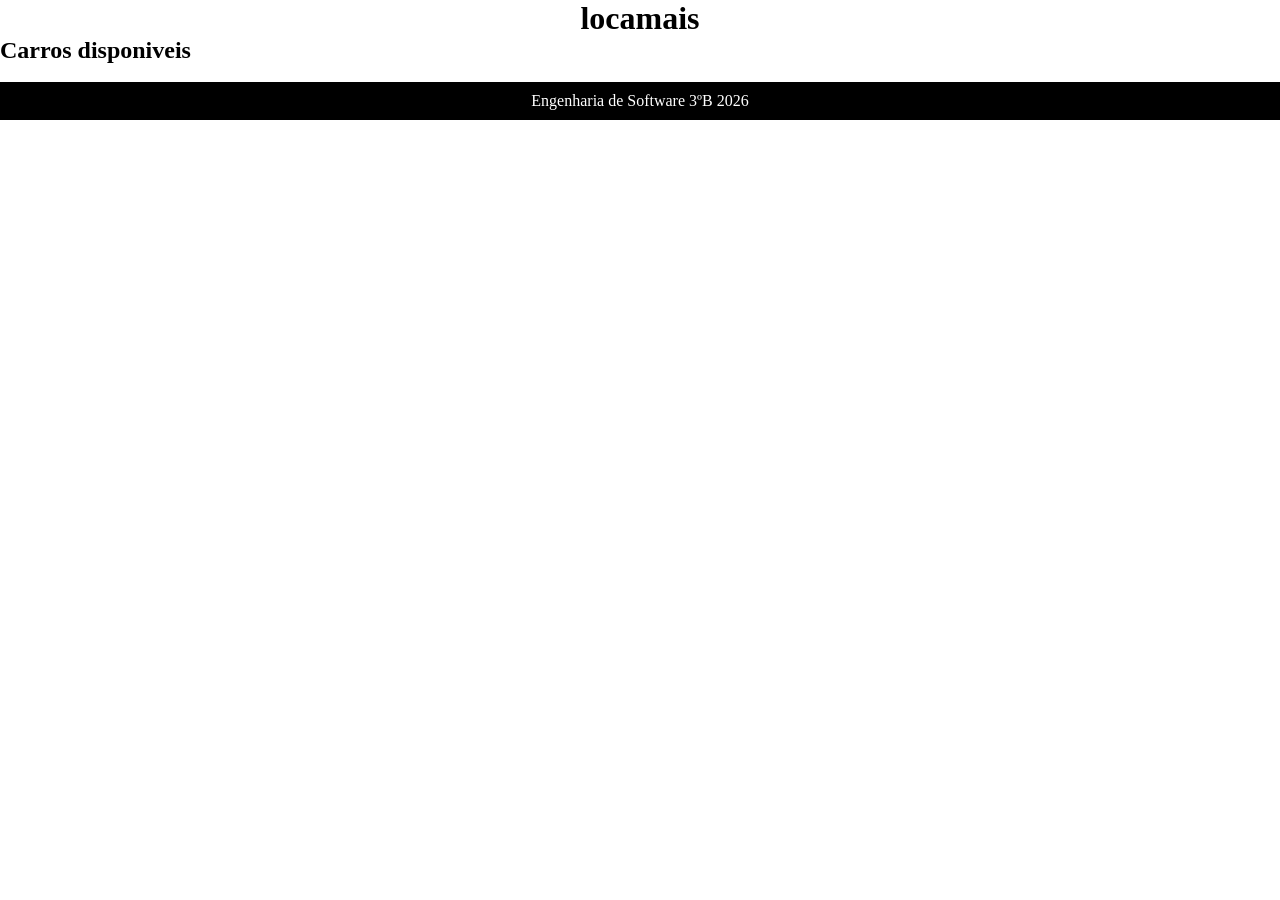
==== index.html @ 830daea7 "alteraçãoafir" ====
<!DOCTYPE html>
<html lang="pt-br">
<head>
    <meta charset="UTF-8">
    <meta name="viewport" content="width=device-width, initial-scale=1.0">
    <title>Projeto Front-End</title>
    <link rel="stylesheet" href="style.css">
</head>
<body>
    <h1>locamais</h1>
    <h2> Carros disponiveis </h2>
    <div class="carrossel">
        <div class="container">
        <img src=""/>
        <img src=""/>
        <img src=""/>
        <img src=""/>
        <img src=""/>

        </div>
    </div>



    <footer>
        <p>Engenharia de Software 3ºB 2026</p>
    </footer>
</body>
</html>
---- style.css ----
*{
    margin: 0;
    padding: 0;
    box-sizing: border-box;
}

h1{
   text-align: center;
   text-decoration: 
}
.carrossel {

}
footer{
    background-color: black;
    color: white;
    text-align: center;
    padding: 10px;
    display: fixed;
    bottom: 0;
}
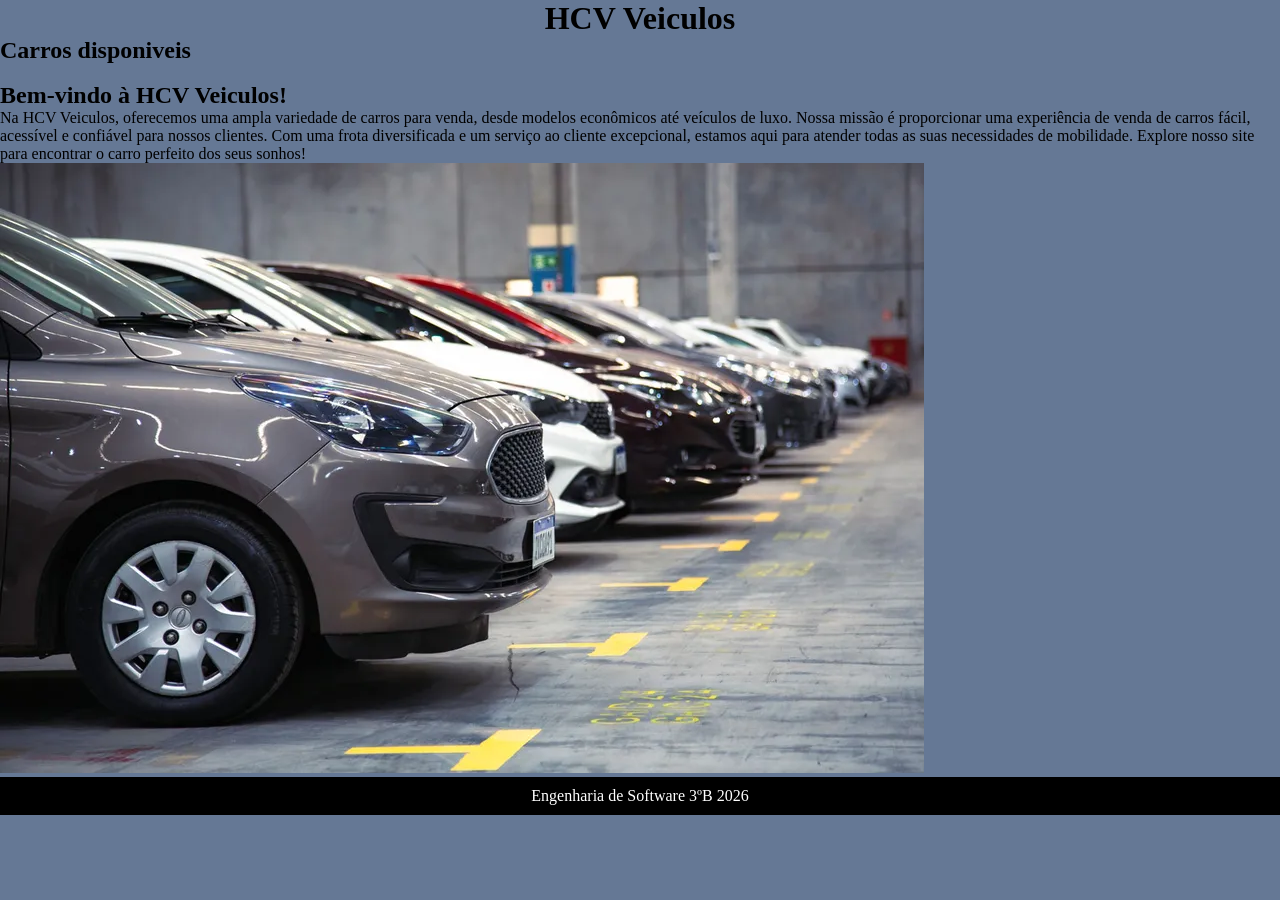
==== commit f8cc9949: "criação apresentação site" ====
--- a/index.html
+++ b/index.html
@@ -7,7 +7,7 @@
     <link rel="stylesheet" href="style.css">
 </head>
 <body>
-    <h1>locamais</h1>
+    <h1>HCV Veiculos</h1>
     <h2> Carros disponiveis </h2>
     <div class="carrossel">
         <div class="container">
@@ -21,6 +21,17 @@
     </div>
 
 
+    <section class="apresentacao">
+        <div class="texto">
+            <h2>Bem-vindo à HCV Veiculos!</h2>
+            <p>Na HCV Veiculos, oferecemos uma ampla variedade de carros para venda, desde modelos econômicos até veículos de luxo. Nossa missão é proporcionar uma experiência de venda de carros fácil, acessível e confiável para nossos clientes. Com uma frota diversificada e um serviço ao cliente excepcional, estamos aqui para atender todas as suas necessidades de mobilidade. Explore nosso site para encontrar o carro perfeito dos seus sonhos!</p>
+        </div>
+        <div class="imagem">
+            <img src="apr.webp" alt="Imagem de carros">
+        </div>
+    </section>
+
+
 
     <footer>
         <p>Engenharia de Software 3ºB 2026</p>
--- a/style.css
+++ b/style.css
@@ -2,6 +2,10 @@
     margin: 0;
     padding: 0;
     box-sizing: border-box;
+}
+
+body{
+    background-color: #657895;
 }
 
 h1{
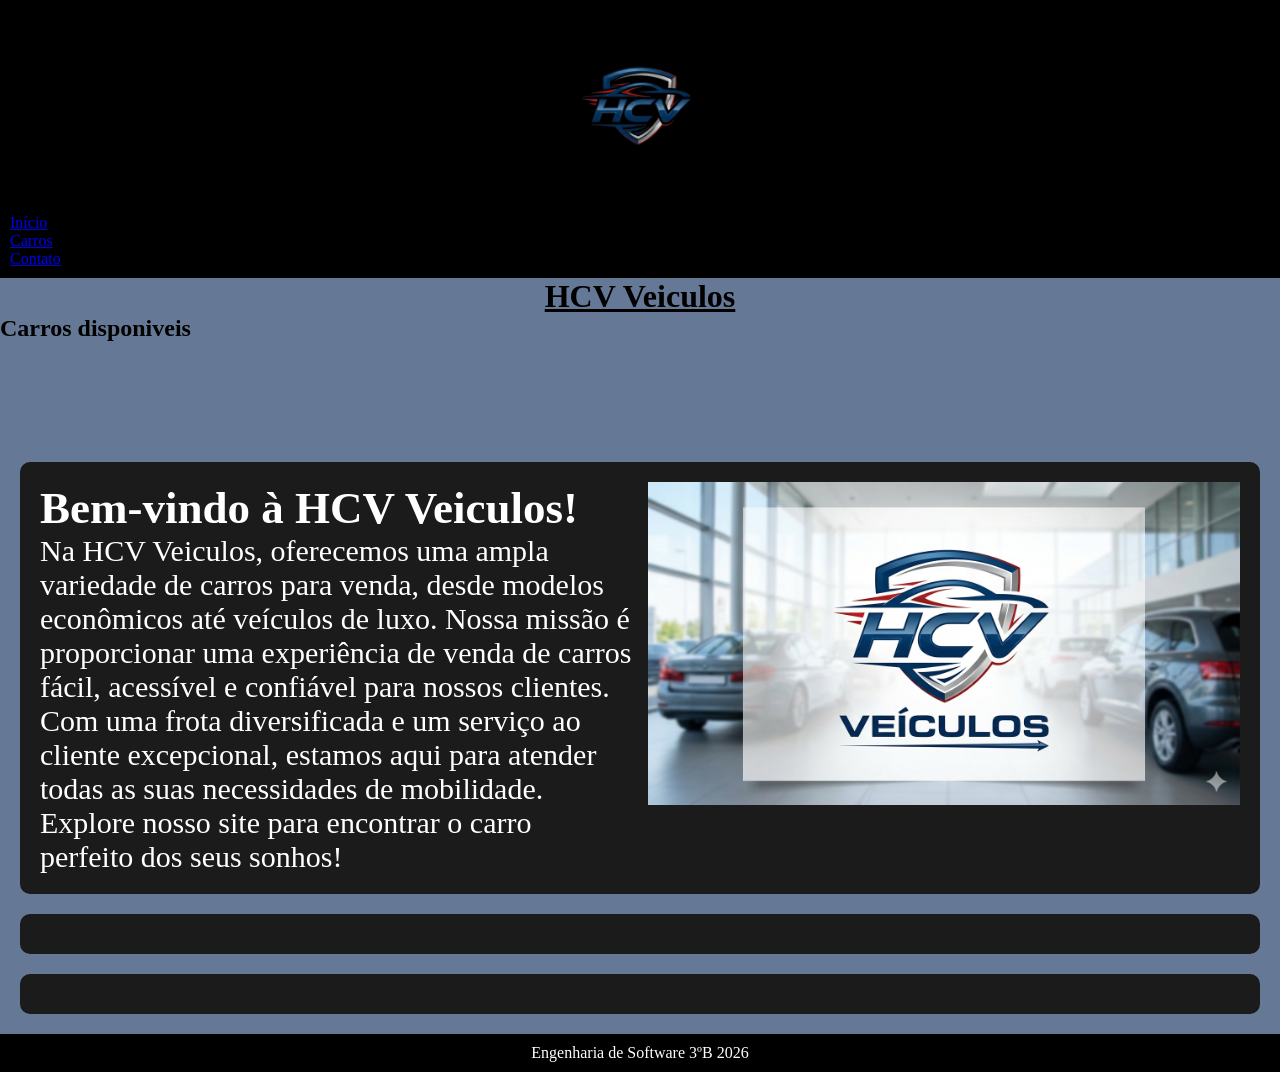
==== commit ce7fb536: "criação de mais seções, navbar, adição do logo, e alteração foto da apresentação" ====
--- a/index.html
+++ b/index.html
@@ -7,6 +7,18 @@
     <link rel="stylesheet" href="style.css">
 </head>
 <body>
+
+    <!-- NavBar -->
+    <nav>
+        <a href="index.html">
+            <img src="logo.png" alt="Logo da empresa" class="logo">
+        </a>
+        <ul>
+            <li><a href="index.html">Início</a></li>
+            <li><a href="#">Carros</a></li>
+            <li><a href="formulario.html">Contato</a></li>
+        </ul>
+    </nav>
     <h1>HCV Veiculos</h1>
     <h2> Carros disponiveis </h2>
     <div class="carrossel">
@@ -20,15 +32,25 @@
         </div>
     </div>
 
-
+    <!-- Seção de apresentação -->
     <section class="apresentacao">
         <div class="texto">
             <h2>Bem-vindo à HCV Veiculos!</h2>
             <p>Na HCV Veiculos, oferecemos uma ampla variedade de carros para venda, desde modelos econômicos até veículos de luxo. Nossa missão é proporcionar uma experiência de venda de carros fácil, acessível e confiável para nossos clientes. Com uma frota diversificada e um serviço ao cliente excepcional, estamos aqui para atender todas as suas necessidades de mobilidade. Explore nosso site para encontrar o carro perfeito dos seus sonhos!</p>
         </div>
         <div class="imagem">
-            <img src="apr.webp" alt="Imagem de carros">
+            <img src="conssecionaria.png" alt="Imagem de carros">
         </div>
+    </section>
+
+    <!-- Seção de Carros-->
+    <section>
+        
+    </section>
+
+    <!-- Seção de contato -->
+    <section>
+
     </section>
 
 
--- a/style.css
+++ b/style.css
@@ -8,13 +8,48 @@
     background-color: #657895;
 }
 
+nav{
+    background-color: black;
+    padding: 10px;
+    align-items: space-between;
+}
+
+.logo{
+    width: 300px;
+}
+
 h1{
-   text-align: center;
-   text-decoration: 
+    text-align: center;
+    text-decoration: underline;
 }
+
 .carrossel {
 
 }
+
+section{
+    background-color: #1b1b1b;
+    border-radius: 10px;
+    margin: 20px;
+    padding: 2rem;
+    padding: 20px;
+    columns: 2;
+}
+
+.texto{
+    max-width: 800px;
+    margin: 0 auto;
+    color: white;
+    font-size: 30px;
+}
+
+img{
+    display: block;
+    margin: 20px auto;
+    max-width: 100%;
+    width: 600px;
+}
+
 footer{
     background-color: black;
     color: white;
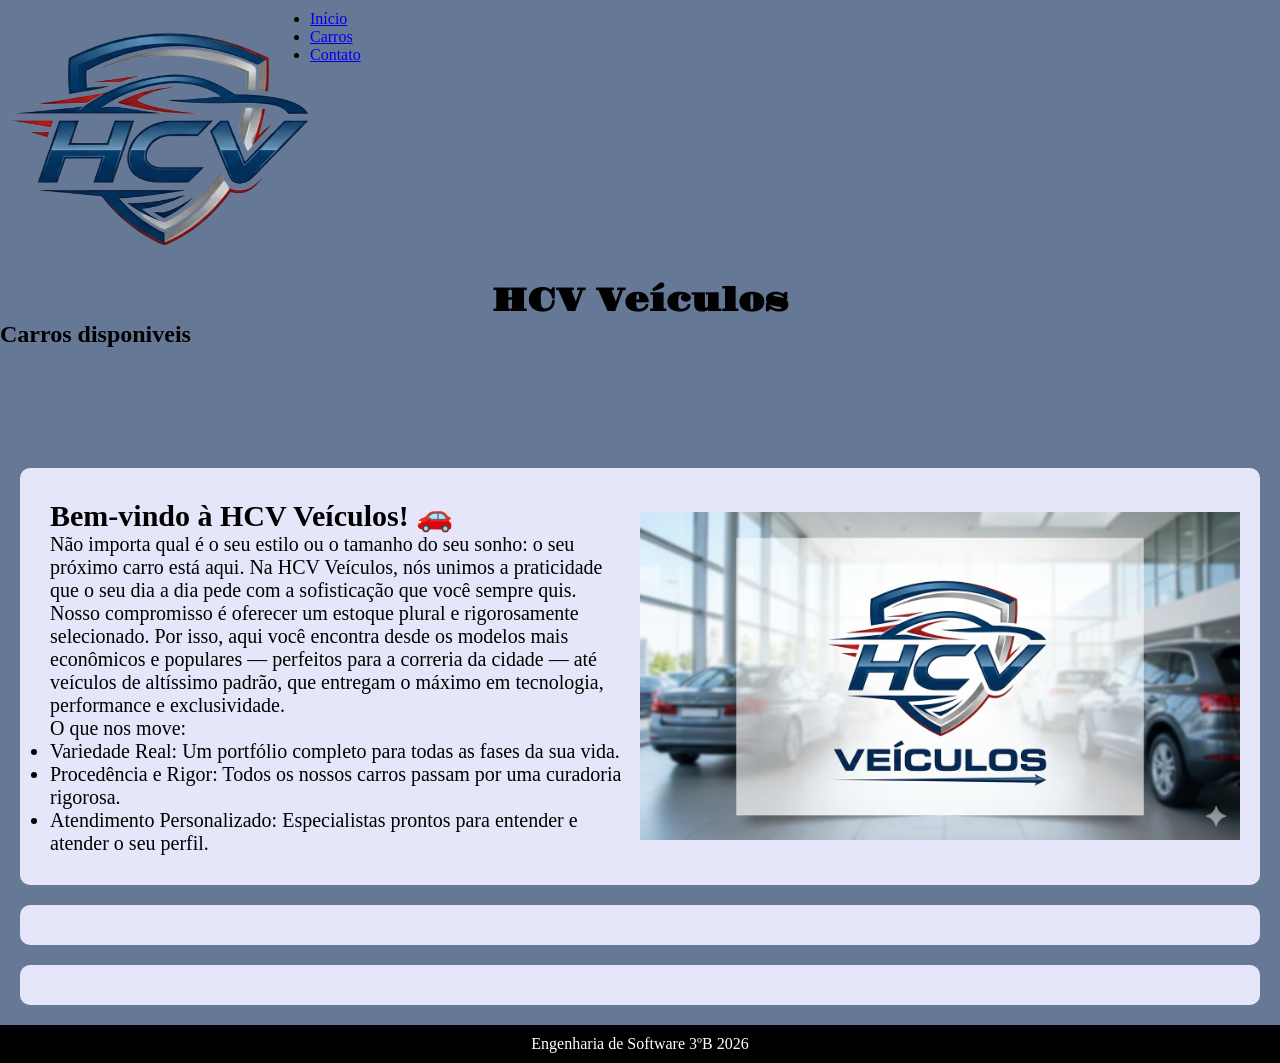
==== commit dafd8db9: "alteração texto apresentação" ====
--- a/index.html
+++ b/index.html
@@ -4,6 +4,9 @@
     <meta charset="UTF-8">
     <meta name="viewport" content="width=device-width, initial-scale=1.0">
     <title>Projeto Front-End</title>
+    <link rel="preconnect" href="https://fonts.googleapis.com">
+    <link rel="preconnect" href="https://fonts.gstatic.com" crossorigin>
+    <link href="https://fonts.googleapis.com/css2?family=Gravitas+One&display=swap" rel="stylesheet">
     <link rel="stylesheet" href="style.css">
 </head>
 <body>
@@ -19,7 +22,7 @@
             <li><a href="formulario.html">Contato</a></li>
         </ul>
     </nav>
-    <h1>HCV Veiculos</h1>
+    <h1>HCV Veículos</h1>
     <h2> Carros disponiveis </h2>
     <div class="carrossel">
         <div class="container">
@@ -35,8 +38,15 @@
     <!-- Seção de apresentação -->
     <section class="apresentacao">
         <div class="texto">
-            <h2>Bem-vindo à HCV Veiculos!</h2>
-            <p>Na HCV Veiculos, oferecemos uma ampla variedade de carros para venda, desde modelos econômicos até veículos de luxo. Nossa missão é proporcionar uma experiência de venda de carros fácil, acessível e confiável para nossos clientes. Com uma frota diversificada e um serviço ao cliente excepcional, estamos aqui para atender todas as suas necessidades de mobilidade. Explore nosso site para encontrar o carro perfeito dos seus sonhos!</p>
+            <h2>Bem-vindo à HCV Veículos! 🚗</h2>
+            <p>Não importa qual é o seu estilo ou o tamanho do seu sonho: o seu próximo carro está aqui. Na HCV Veículos, nós unimos a praticidade que o seu dia a dia pede com a sofisticação que você sempre quis.</p>
+            <p>Nosso compromisso é oferecer um estoque plural e rigorosamente selecionado. Por isso, aqui você encontra desde os modelos mais econômicos e populares — perfeitos para a correria da cidade — até veículos de altíssimo padrão, que entregam o máximo em tecnologia, performance e exclusividade.</p>
+            <p>O que nos move:</p>
+            <ul>
+                <li>Variedade Real: Um portfólio completo para todas as fases da sua vida.</li>
+                <li>Procedência e Rigor: Todos os nossos carros passam por uma curadoria rigorosa.</li>
+                <li>Atendimento Personalizado: Especialistas prontos para entender e atender o seu perfil.</li>
+            </ul>
         </div>
         <div class="imagem">
             <img src="conssecionaria.png" alt="Imagem de carros">
--- a/style.css
+++ b/style.css
@@ -9,9 +9,10 @@
 }
 
 nav{
-    background-color: black;
+    background-color: #657895;
     padding: 10px;
     align-items: space-between;
+    display: flex;
 }
 
 .logo{
@@ -20,7 +21,8 @@
 
 h1{
     text-align: center;
-    text-decoration: underline;
+    font-family: 'Gravitas One';
+    color: black;
 }
 
 .carrossel {
@@ -28,26 +30,28 @@
 }
 
 section{
-    background-color: #1b1b1b;
+    background-color: lavender;
     border-radius: 10px;
     margin: 20px;
-    padding: 2rem;
     padding: 20px;
-    columns: 2;
+    display: flex;
+    flex-direction: row;
+    align-items: center;
 }
 
 .texto{
     max-width: 800px;
     margin: 0 auto;
-    color: white;
-    font-size: 30px;
+    color: black;
+    font-size: 1.25rem;
+    padding: 10px;
 }
 
 img{
     display: block;
     margin: 20px auto;
-    max-width: 100%;
     width: 600px;
+    padding: auto;
 }
 
 footer{
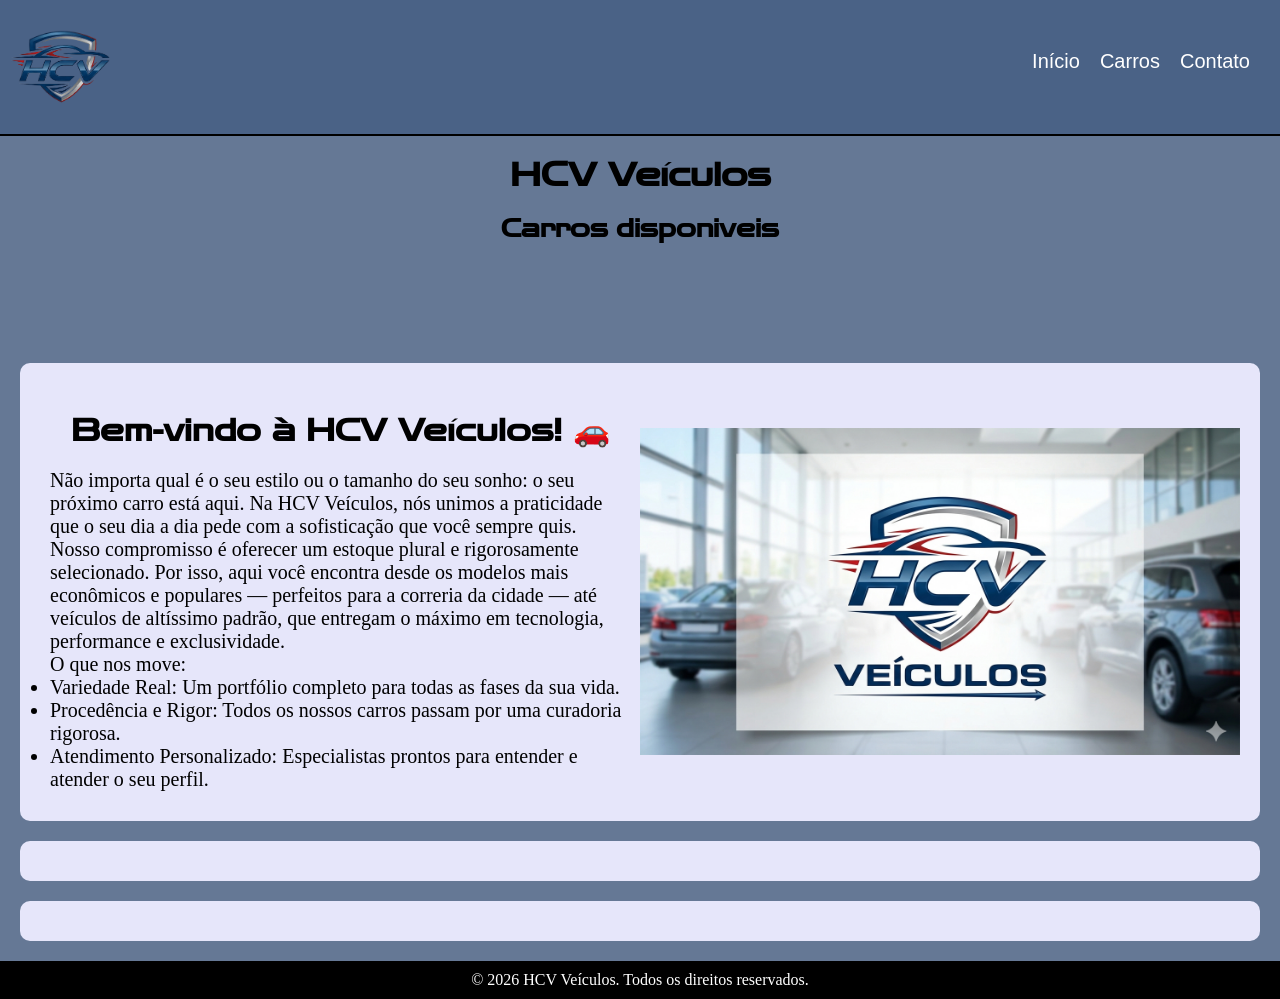
==== commit 51186941: "atualização navbar, rodapé e criação da seção das informações do carro" ====
--- a/index.html
+++ b/index.html
@@ -6,7 +6,7 @@
     <title>Projeto Front-End</title>
     <link rel="preconnect" href="https://fonts.googleapis.com">
     <link rel="preconnect" href="https://fonts.gstatic.com" crossorigin>
-    <link href="https://fonts.googleapis.com/css2?family=Gravitas+One&display=swap" rel="stylesheet">
+    <link href="https://fonts.googleapis.com/css2?family=Zen+Dots&display=swap" rel="stylesheet">
     <link rel="stylesheet" href="style.css">
 </head>
 <body>
@@ -16,7 +16,7 @@
         <a href="index.html">
             <img src="logo.png" alt="Logo da empresa" class="logo">
         </a>
-        <ul>
+        <ul class="nav-links">
             <li><a href="index.html">Início</a></li>
             <li><a href="#">Carros</a></li>
             <li><a href="formulario.html">Contato</a></li>
@@ -48,7 +48,7 @@
                 <li>Atendimento Personalizado: Especialistas prontos para entender e atender o seu perfil.</li>
             </ul>
         </div>
-        <div class="imagem">
+        <div>
             <img src="conssecionaria.png" alt="Imagem de carros">
         </div>
     </section>
@@ -66,7 +66,7 @@
 
 
     <footer>
-        <p>Engenharia de Software 3ºB 2026</p>
+        <p>&copy; 2026 HCV Veículos. Todos os direitos reservados.</p>
     </footer>
 </body>
 </html>
--- a/style.css
+++ b/style.css
@@ -9,20 +9,40 @@
 }
 
 nav{
-    background-color: #657895;
+    background-color: #4a6286;
     padding: 10px;
     align-items: space-between;
     display: flex;
+    justify-content: space-between;
+    border-bottom: 2px solid black;
+}
+
+.nav-links{
+    list-style: none;
+    display: flex;
+    gap: 20px;
+    margin-right: 20px;
+    margin-top: 40px;
+    font-size: 20px;
+    font-family: 'Montserrat', sans-serif;
+    text-decoration: solid;
+}
+
+.nav-links a{
+    color: white;
+    text-decoration: none;
+    transition: color 0.3s ease;
 }
 
 .logo{
-    width: 300px;
+    width: 100px;
 }
 
-h1{
+h1, h2{
     text-align: center;
-    font-family: 'Gravitas One';
+    font-family: 'Zen Dots';
     color: black;
+    margin: 20px 0;
 }
 
 .carrossel {
@@ -59,6 +79,6 @@
     color: white;
     text-align: center;
     padding: 10px;
-    display: fixed;
+    display: absolute;
     bottom: 0;
 }
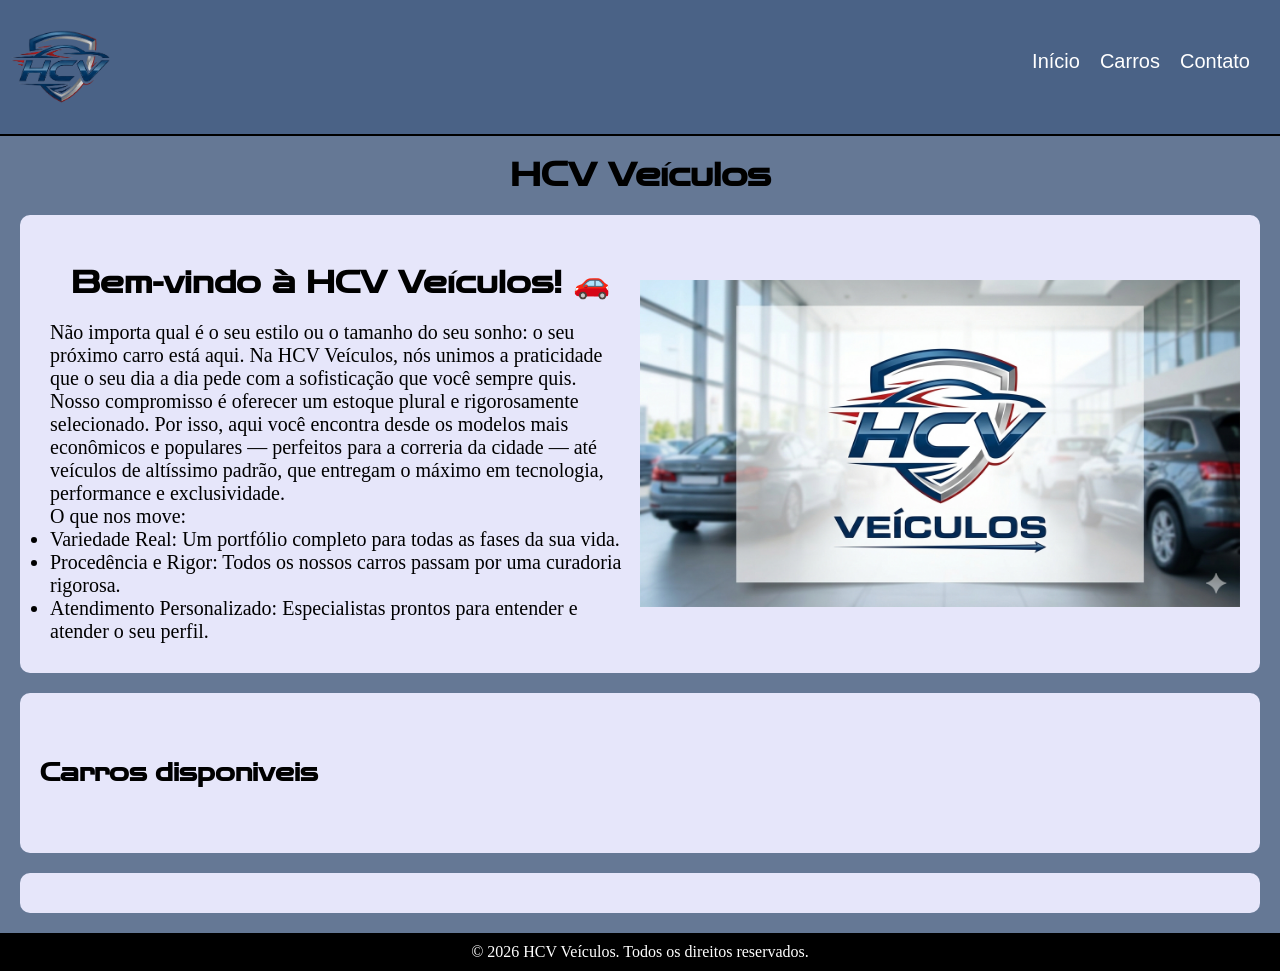
==== commit 8e50c202: "criação responsividade" ====
--- a/index.html
+++ b/index.html
@@ -23,17 +23,7 @@
         </ul>
     </nav>
     <h1>HCV Veículos</h1>
-    <h2> Carros disponiveis </h2>
-    <div class="carrossel">
-        <div class="container">
-        <img src=""/>
-        <img src=""/>
-        <img src=""/>
-        <img src=""/>
-        <img src=""/>
-
-        </div>
-    </div>
+    
 
     <!-- Seção de apresentação -->
     <section class="apresentacao">
@@ -55,7 +45,17 @@
 
     <!-- Seção de Carros-->
     <section>
-        
+    <h2> Carros disponiveis </h2>
+    <div class="carrossel">
+        <div class="container">
+        <img src=""/>
+        <img src=""/>
+        <img src=""/>
+        <img src=""/>
+        <img src=""/>
+
+    </div>
+    </div>
     </section>
 
     <!-- Seção de contato -->
--- a/style.css
+++ b/style.css
@@ -82,3 +82,61 @@
     display: absolute;
     bottom: 0;
 }
+
+@media (max-width: 600px) {
+    .nav-links {
+        flex-direction: column;
+        gap: 10px;
+        margin-top: 20px;
+    }
+
+    .logo {
+        width: 80px;
+    }
+
+    h1 {
+        font-size: 24px;
+    }
+
+    h2 {
+        font-size: 20px;
+    }
+
+    .texto {
+        font-size: 1rem;
+    }
+
+    img {
+        width: 100%;
+        height: auto;
+    }
+}
+
+@media (max-width: 400px) {
+    .nav-links {
+        flex-direction: column;
+        gap: 10px;
+        margin-top: 20px;
+    }
+
+    .logo {
+        width: 60px;
+    }
+
+    h1 {
+        font-size: 20px;
+    }
+
+    h2 {
+        font-size: 18px;
+    }
+
+    .texto {
+        font-size: 0.9rem;
+    }
+
+    img {
+        width: 100%;
+        height: auto;
+    }
+}
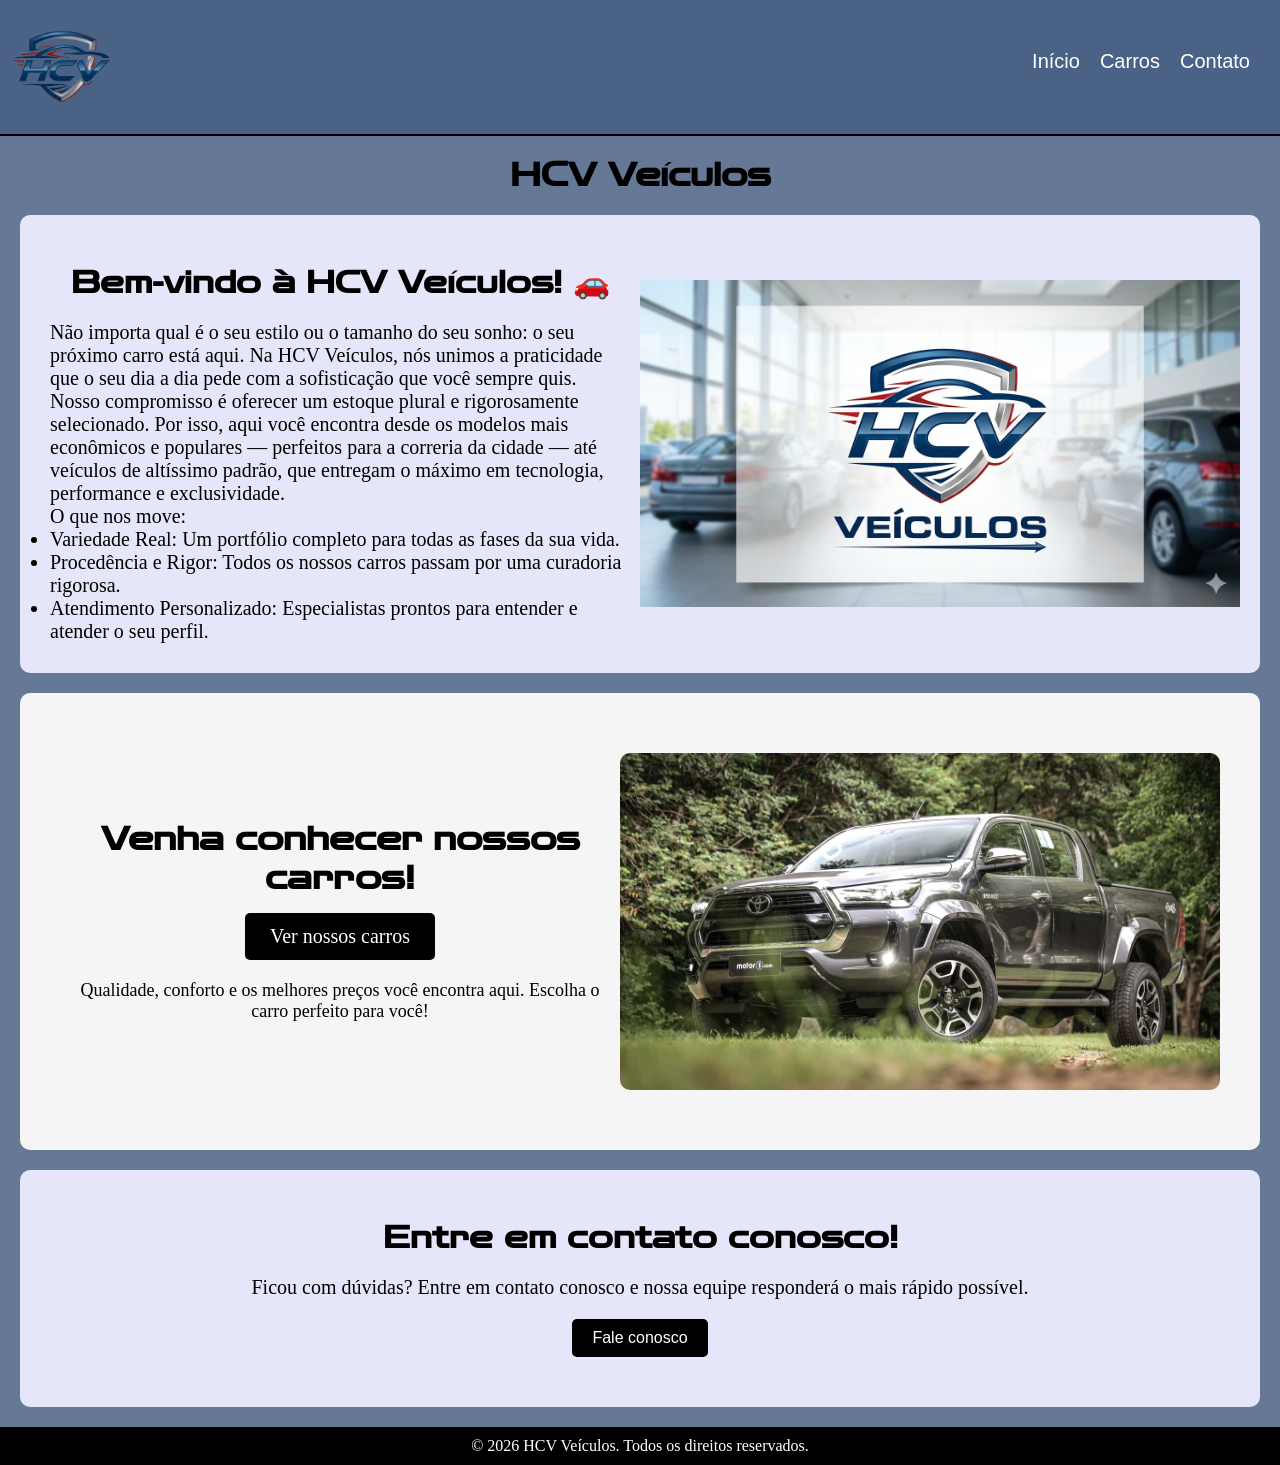
==== commit 2d119be2: "alterações quase finalizando projeto" ====
--- a/index.html
+++ b/index.html
@@ -18,7 +18,7 @@
         </a>
         <ul class="nav-links">
             <li><a href="index.html">Início</a></li>
-            <li><a href="#">Carros</a></li>
+            <li><a href="vendas.html">Carros</a></li>
             <li><a href="formulario.html">Contato</a></li>
         </ul>
     </nav>
@@ -44,23 +44,29 @@
     </section>
 
     <!-- Seção de Carros-->
-    <section>
-    <h2> Carros disponiveis </h2>
-    <div class="carrossel">
-        <div class="container">
-        <img src=""/>
-        <img src=""/>
-        <img src=""/>
-        <img src=""/>
-        <img src=""/>
+    
+    <section class="secao-carros">
+    <div class="texto">
+    <h2>Venha conhecer nossos carros!</h2>
 
-    </div>
-    </div>
+    <a href="vendas.html" class="btn-carros">Ver nossos carros</a>
+    
+    <p>
+        Qualidade, conforto e os melhores preços você encontra aqui.
+        Escolha o carro perfeito para você!
+    </p>
+    </div class="imagem">
+    <img src="hilux.jpg" alt="Carros à venda">
+    <div>
+
     </section>
 
     <!-- Seção de contato -->
     <section>
-
+    <div class="texto">
+    <h2>Entre em contato conosco!</h2> 
+    <p>Ficou com dúvidas? Entre em contato conosco e nossa equipe responderá o mais rápido possível.</p>
+    <button><a href="formulario.html" class="btn-contato">Fale conosco</a></button>
     </section>
 
 
--- a/style.css
+++ b/style.css
@@ -45,8 +45,44 @@
     margin: 20px 0;
 }
 
-.carrossel {
-
+.secao-carros {
+    text-align: center;
+    padding: 40px;
+    background-color: #f5f5f5;
+}
+
+.secao-carros h2 {
+    font-size: 32px;
+    margin-bottom: 10px;
+}
+
+.secao-carros p {
+    font-size: 18px;
+    margin-bottom: 20px;
+}
+
+.secao-carros img {
+    width: 80%;
+    max-width: 600px;
+    border-radius: 10px;
+    margin-bottom: 20px;
+}
+
+
+.btn-carros {
+    display: block; 
+    margin: 15px auto 20px; 
+    width: fit-content; 
+    padding: 12px 25px;
+    background-color: #000;
+    color: #fff;
+    text-decoration: none;
+    border-radius: 5px;
+    transition: 0.3s;
+}
+
+.btn-carros:hover {
+    background-color: #444;
 }
 
 section{
@@ -57,6 +93,7 @@
     display: flex;
     flex-direction: row;
     align-items: center;
+    animation: deslizar 1s ease-in-out;
 }
 
 .texto{
@@ -72,6 +109,28 @@
     margin: 20px auto;
     width: 600px;
     padding: auto;
+}
+
+button{
+    display: block;
+    margin: 20px auto;
+    padding: 10px 20px;
+    background-color: #000;
+    color: #fff;
+    border: none;
+    border-radius: 5px;
+    font-size: 1rem;
+    cursor: pointer;
+    transition: background-color 0.3s ease;
+}
+
+button:hover{
+    background-color: #444;
+}
+
+button a{
+    color: white;
+    text-decoration: none;
 }
 
 footer{
@@ -83,6 +142,17 @@
     bottom: 0;
 }
 
+@keyframes deslizar{
+    from {
+        transform: translateY(20px);
+        opacity: 0;
+    }
+    to {
+        transform: translateY(0);
+        opacity: 1;
+    }
+}
+
 @media (max-width: 600px) {
     .nav-links {
         flex-direction: column;
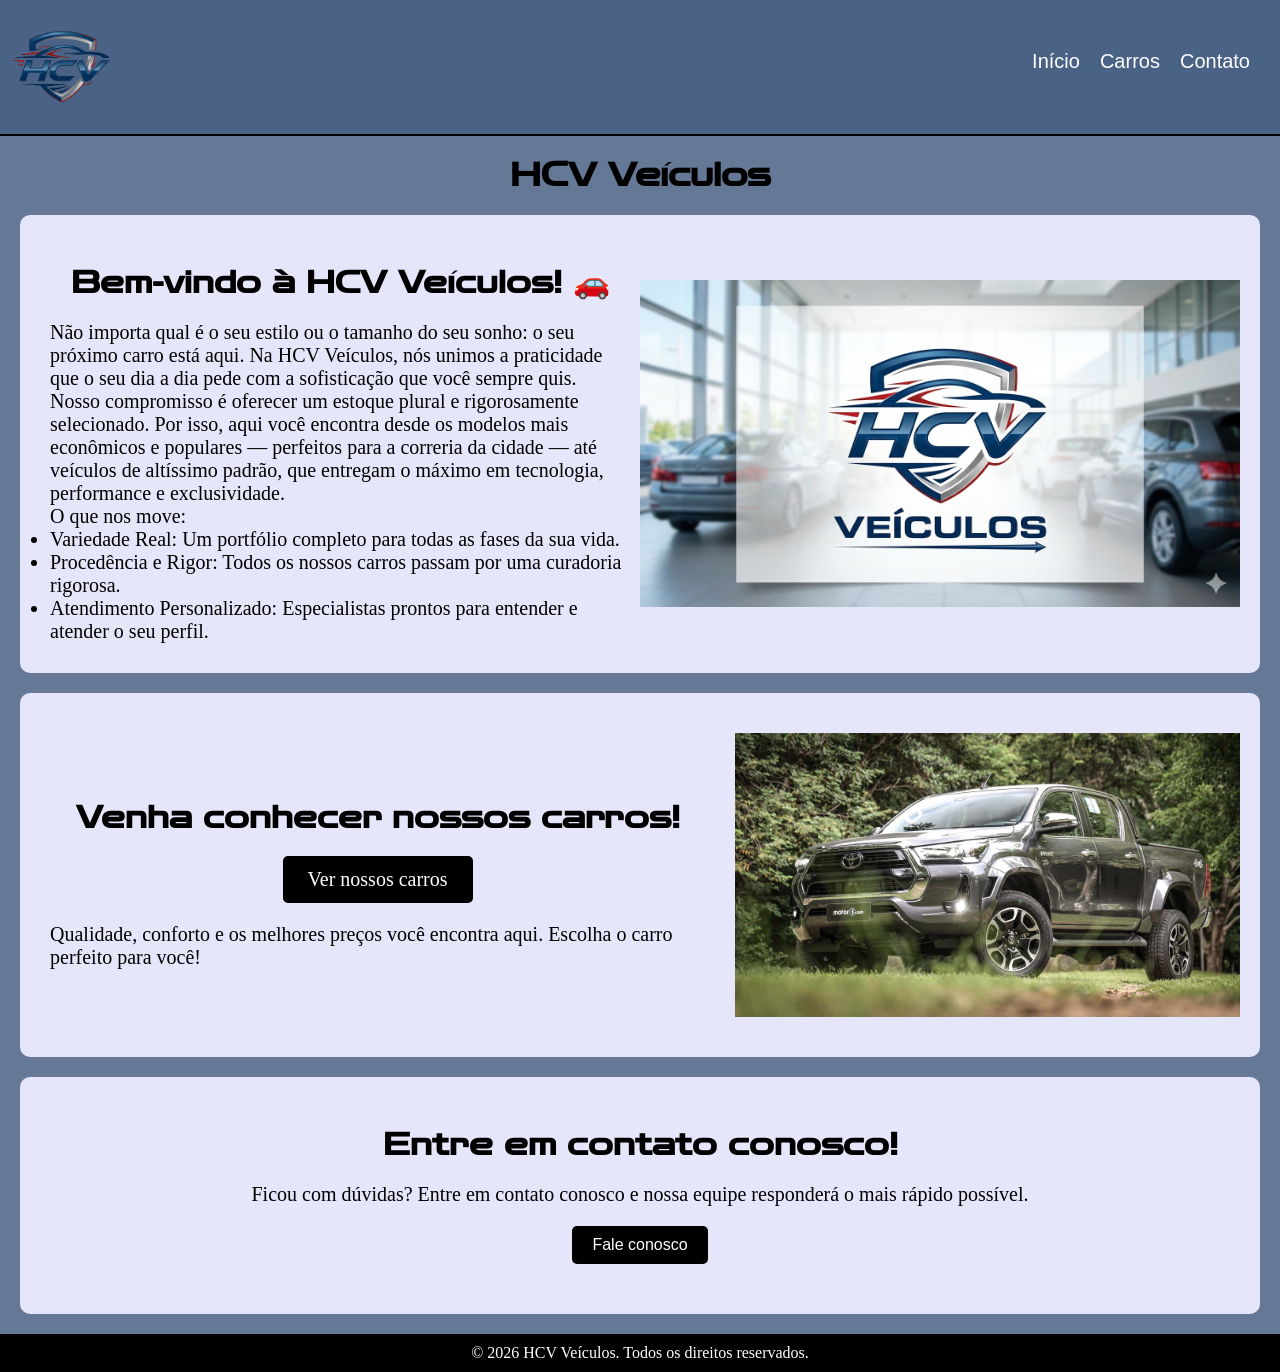
==== commit 3ccf5b3d: "ajuste responsividade" ====
--- a/index.html
+++ b/index.html
@@ -47,17 +47,20 @@
     
     <section class="secao-carros">
     <div class="texto">
-    <h2>Venha conhecer nossos carros!</h2>
+        <h2>Venha conhecer nossos carros!</h2>
 
-    <a href="vendas.html" class="btn-carros">Ver nossos carros</a>
-    
-    <p>
-        Qualidade, conforto e os melhores preços você encontra aqui.
-        Escolha o carro perfeito para você!
-    </p>
-    </div class="imagem">
-    <img src="hilux.jpg" alt="Carros à venda">
-    <div>
+        <a href="vendas.html" class="btn-carros">Ver nossos carros</a>
+
+        <p>
+            Qualidade, conforto e os melhores preços você encontra aqui.
+            Escolha o carro perfeito para você!
+        </p>
+    </div>
+
+    <div class="imagem">
+        <img src="hilux.jpg" alt="Carros à venda">
+    </div>
+</section>
 
     </section>
 
--- a/style.css
+++ b/style.css
@@ -45,29 +45,32 @@
     margin: 20px 0;
 }
 
+/* supondo que texto + imagem estão dentro de um container */
 .secao-carros {
-    text-align: center;
-    padding: 40px;
-    background-color: #f5f5f5;
-}
-
-.secao-carros h2 {
-    font-size: 32px;
-    margin-bottom: 10px;
-}
-
-.secao-carros p {
-    font-size: 18px;
-    margin-bottom: 20px;
-}
-
+    display: flex;
+    align-items: center;
+    justify-content: space-between;
+    gap: 20px;
+}
+
+/* garante que a imagem não ultrapasse */
 .secao-carros img {
-    width: 80%;
+    width: 100%;
     max-width: 600px;
-    border-radius: 10px;
-    margin-bottom: 20px;
-}
-
+    height: auto;
+}
+
+/* RESPONSIVO */
+@media (max-width: 768px) {
+    .secao-carros {
+        flex-direction: column; /* empilha */
+        text-align: center;
+    }
+
+    .secao-carros img {
+        max-width: 100%;
+    }
+}
 
 .btn-carros {
     display: block; 
